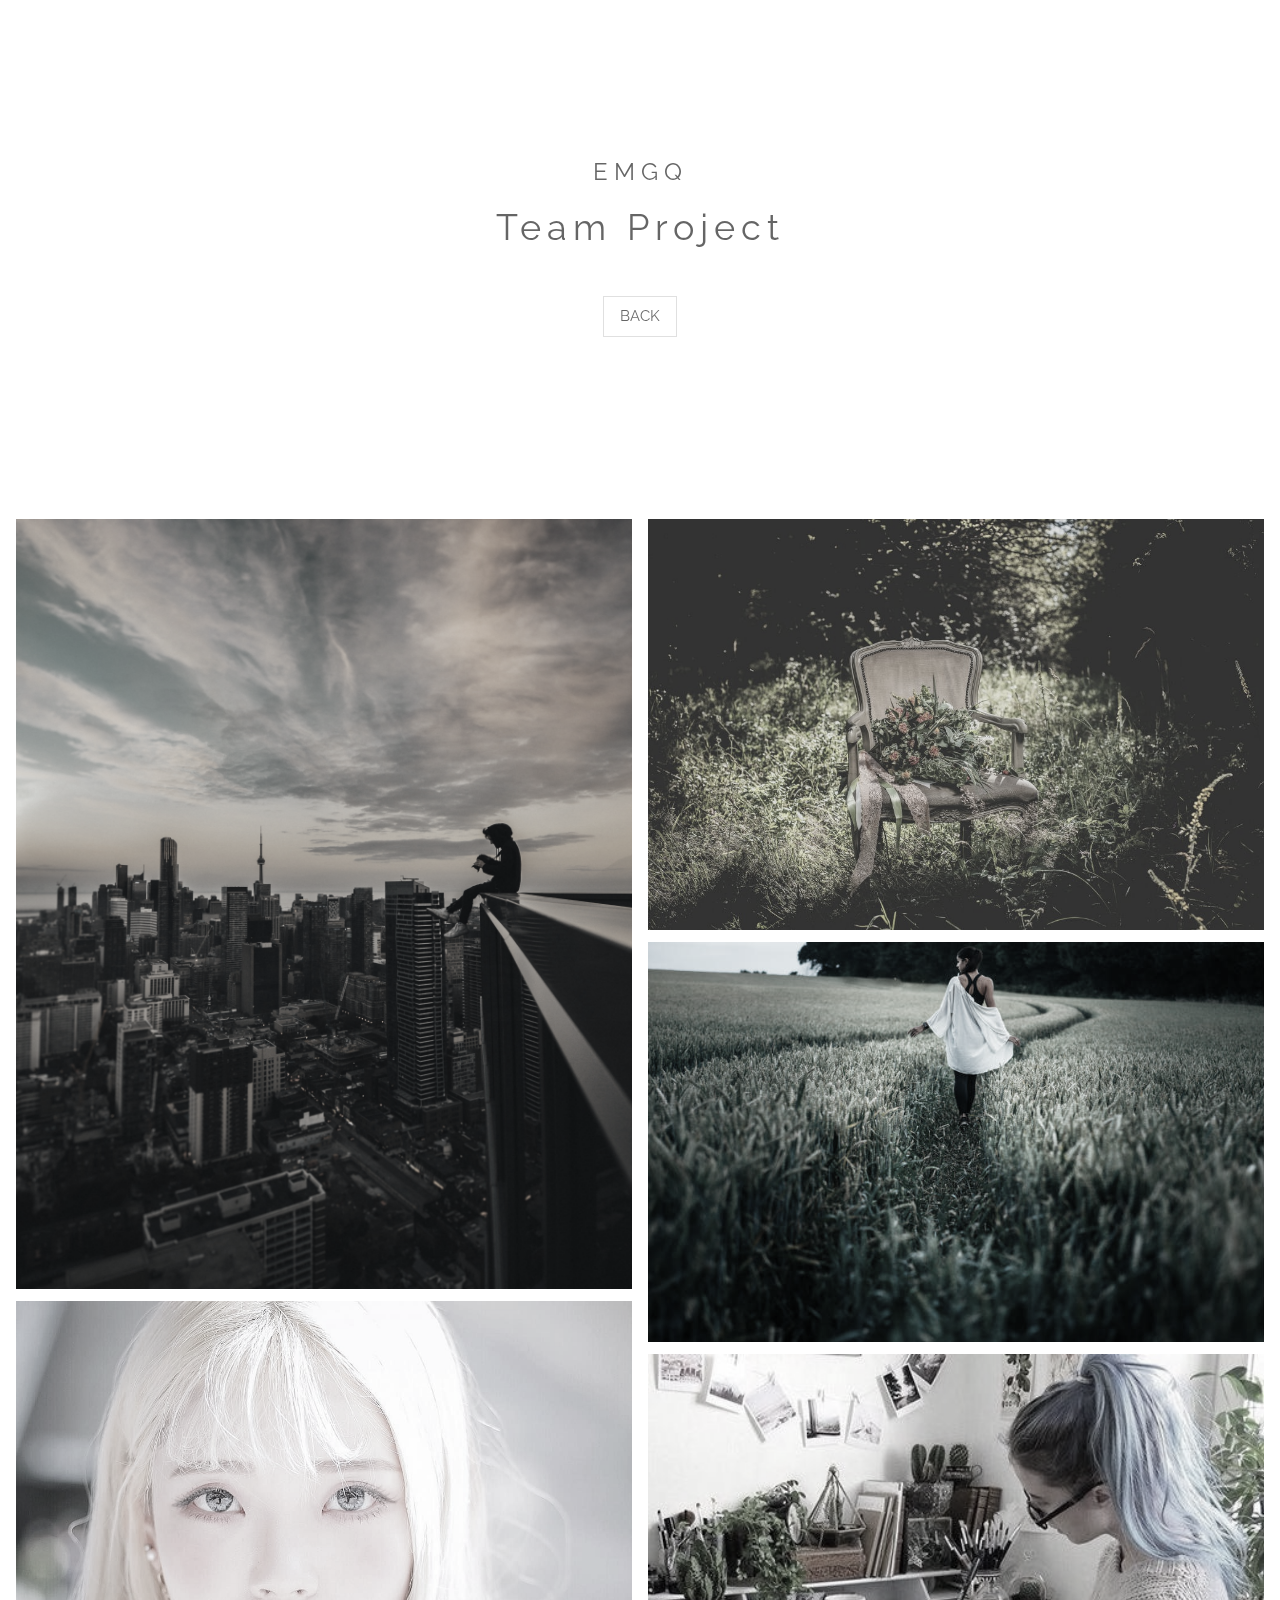
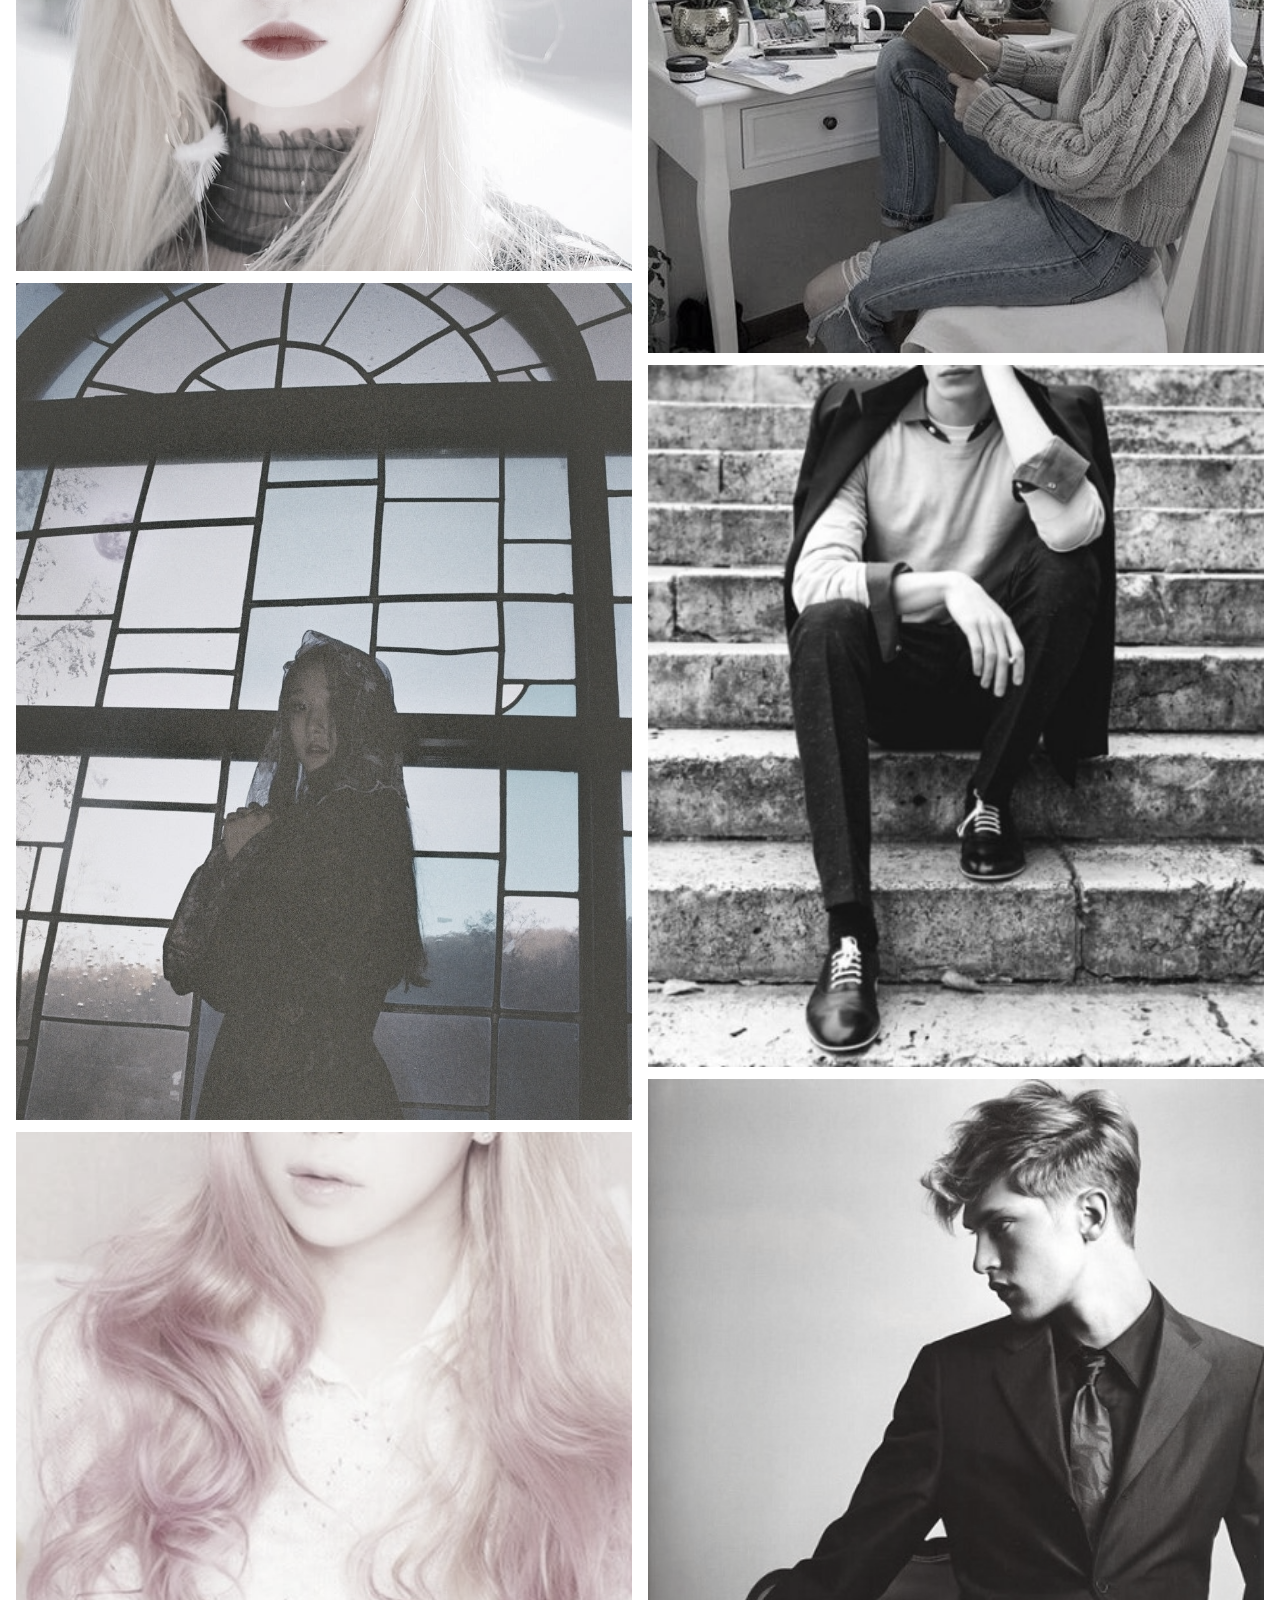
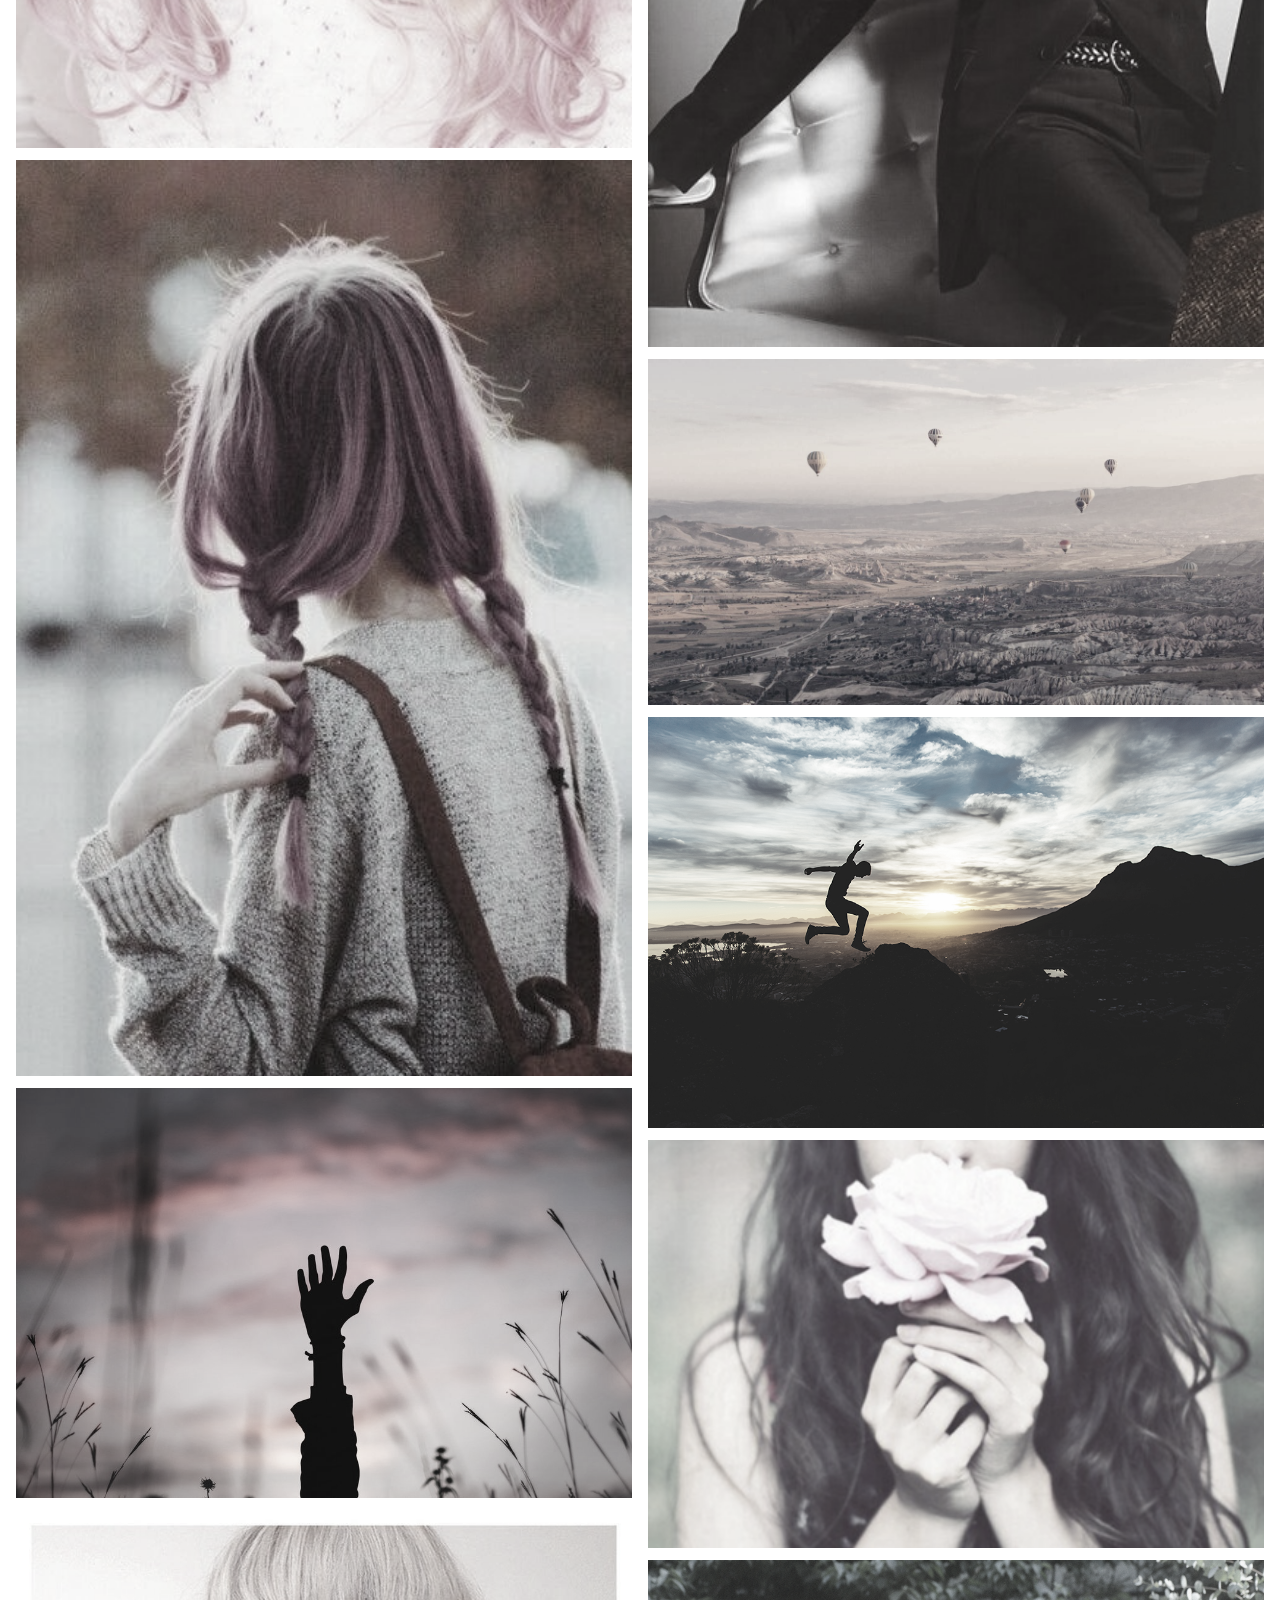
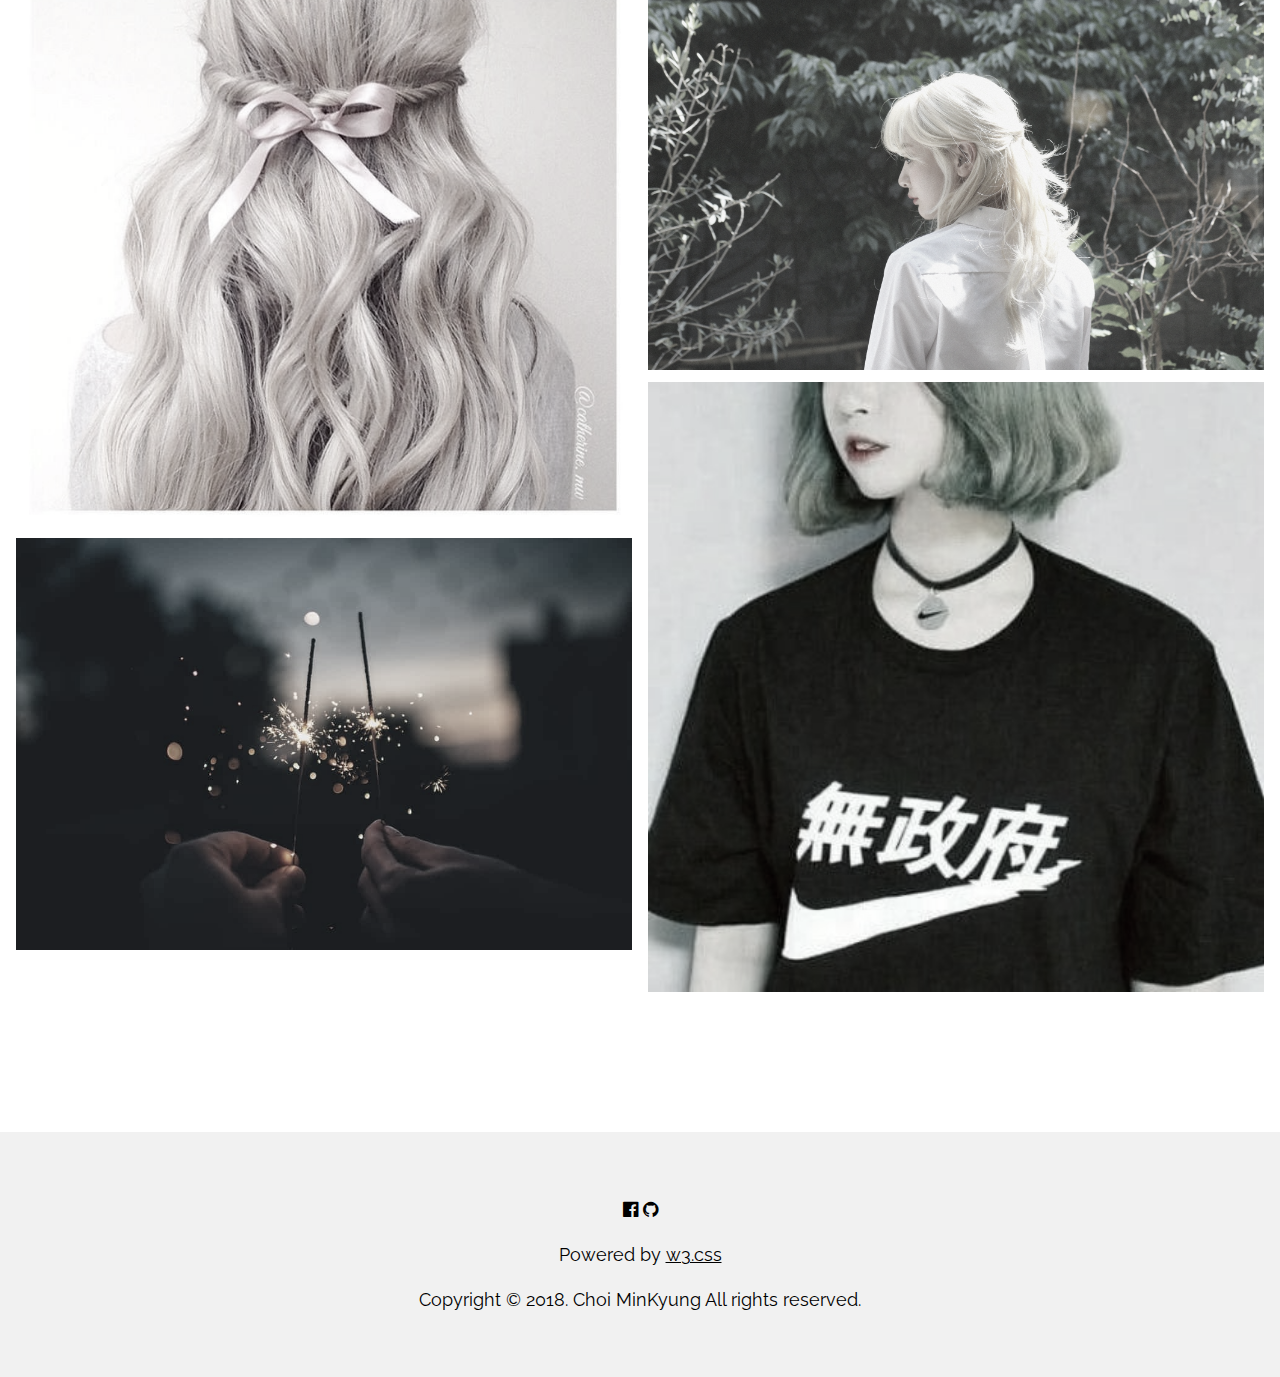
==== team_project.html @ 8104c452 "commit" ====
<!DOCTYPE html>
<html>
<title>W3.CSS Template</title>
<meta charset="UTF-8">
<meta name="viewport" content="width=device-width, initial-scale=1">
<link rel="stylesheet" href="https://www.w3schools.com/w3css/4/w3.css">
<link rel="stylesheet" href="https://fonts.googleapis.com/css?family=Raleway">
<link rel="stylesheet" href="https://cdnjs.cloudflare.com/ajax/libs/font-awesome/4.7.0/css/font-awesome.min.css">
<link rel="stylesheet" href="https://www.w3schools.com/w3css/4/w3.css">
<link rel="stylesheet" href="https://fonts.googleapis.com/css?family=Raleway">
<style>
    body,
    h1 {
        font-family: "Raleway", Arial, sans-serif
    }

    h1 {
        letter-spacing: 6px
    }

    .w3-row-padding img {
        margin-bottom: 12px
    }
</style>

<body>

    <!-- !PAGE CONTENT! -->
    <div class="w3-content" style="max-width:1500px">

        <!-- Header -->
        <header class="w3-panel w3-center w3-opacity" style="padding:128px 16px">
            <h1 class="w3-xlarge">EMGQ</h1>
            <h1>Team Project</h1>

            <div class="w3-padding-32">
                <div class="w3-bar w3-border">
                    <a href="index.html" class="w3-bar-item w3-button">BACK</a>
                </div>
            </div>
        </header>

        <!-- Photo Grid -->
        <div class="w3-row-padding w3-grayscale" style="margin-bottom:128px">
            <div class="w3-half">
                <img src="image/1.jpg" style="width:100%" onclick="onClick(this)" alt="아주 예쁜 그림입니당">
                <img src="image/2.jpg" style="width:100%" onclick="onClick(this)" alt="아주 예쁜 그림입니당">
                <img src="image/3.jpg" style="width:100%" onclick="onClick(this)" alt="아주 예쁜 그림입니당">
                <img src="image/4.jpg" style="width:100%" onclick="onClick(this)" alt="아주 예쁜 그림입니당">
                <img src="image/5.jpeg" style="width:100%" onclick="onClick(this)" alt="아주 예쁜 그림입니당">
                <img src="image/6.jpg" style="width:100%" onclick="onClick(this)" alt="아주 예쁜 그림입니당">
                <img src="image/7.jpg" style="width:100%" onclick="onClick(this)" alt="아주 예쁜 그림입니당">
                <img src="image/9.jpg" style="width:100%" onclick="onClick(this)" alt="아주 예쁜 그림입니당">

            </div>

            <div class="w3-half">
                <img src="image/19.jpg" style="width:100%" onclick="onClick(this)" alt="아주 예쁜 그림입니당">
                <img src="image/18.jpg" style="width:100%" onclick="onClick(this)" alt="아주 예쁜 그림입니당">
                <img src="image/17.jpg" style="width:100%" onclick="onClick(this)" alt="아주 예쁜 그림입니당">
                <img src="image/16.jpg" style="width:100%" onclick="onClick(this)" alt="아주 예쁜 그림입니당">
                <img src="image/15.jpg" style="width:100%" onclick="onClick(this)" alt="아주 예쁜 그림입니당">
                <img src="image/14.jpg" style="width:100%" onclick="onClick(this)" alt="아주 예쁜 그림입니당">
                <img src="image/13.jpg" style="width:100%" onclick="onClick(this)" alt="아주 예쁜 그림입니당">
                <img src="image/12.png" style="width:100%" onclick="onClick(this)" alt="아주 예쁜 그림입니당">
                <img src="image/10.jpg" style="width:100%" onclick="onClick(this)" alt="아주 예쁜 그림입니당">
                <img src="image/8.jpg" style="width:100%" onclick="onClick(this)" alt="아주 예쁜 그림입니당">
            </div>
        </div>

        <!-- Modal for full size images on click-->
  <div id="modal01" class="w3-modal w3-black" style="padding-top:0" onclick="this.style.display='none'">
        <span class="w3-button w3-black w3-xlarge w3-display-topright">×</span>
        <div class="w3-modal-content w3-animate-zoom w3-center w3-transparent w3-padding-64">
          <img id="img01" class="w3-image">
          <p id="caption"></p>
        </div>
      </div>
        <!-- End Page Content -->
    </div>

    <!-- Footer -->
    <footer class="w3-container w3-padding-64 w3-light-grey w3-center w3-large">
        <a href = "https://www.facebook.com/profile.php?id=100010732530485"><i class="fa fa-facebook-official w3-hover-opacity"></i></a>
        <a href = "https://github.com/minkyung0421"><i class="fa fa-github w3-hover-opacity"></i></a>
        <p>Powered by
            <a href="https://www.w3schools.com/w3css/default.asp" target="_blank" class="w3-hover-text-green">w3.css</a>
        </p>
        Copyright &copy; 2018. Choi MinKyung All rights reserved.
    </footer>

</body>

<script>
    // Script to open and close sidebar
    function w3_open() {
        document.getElementById("mySidebar").style.display = "block";
        document.getElementById("myOverlay").style.display = "block";
    }

    function w3_close() {
        document.getElementById("mySidebar").style.display = "none";
        document.getElementById("myOverlay").style.display = "none";
    }

    // Modal Image Gallery
    function onClick(element) {
        document.getElementById("img01").src = element.src;
        document.getElementById("modal01").style.display = "block";
        var captionText = document.getElementById("caption");
        captionText.innerHTML = element.alt;
    }

</script>
<script>
    // Script to open and close sidebar
    function w3_open() {
        document.getElementById("mySidebar").style.display = "block";
        document.getElementById("myOverlay").style.display = "block";
    }

    function w3_close() {
        document.getElementById("mySidebar").style.display = "none";
        document.getElementById("myOverlay").style.display = "none";
    }

    // Modal Image Gallery
    function onClick(element) {
        document.getElementById("img01").src = element.src;
        document.getElementById("modal01").style.display = "block";
        var captionText = document.getElementById("caption");
        captionText.innerHTML = element.alt;
    }

</script>

</html>
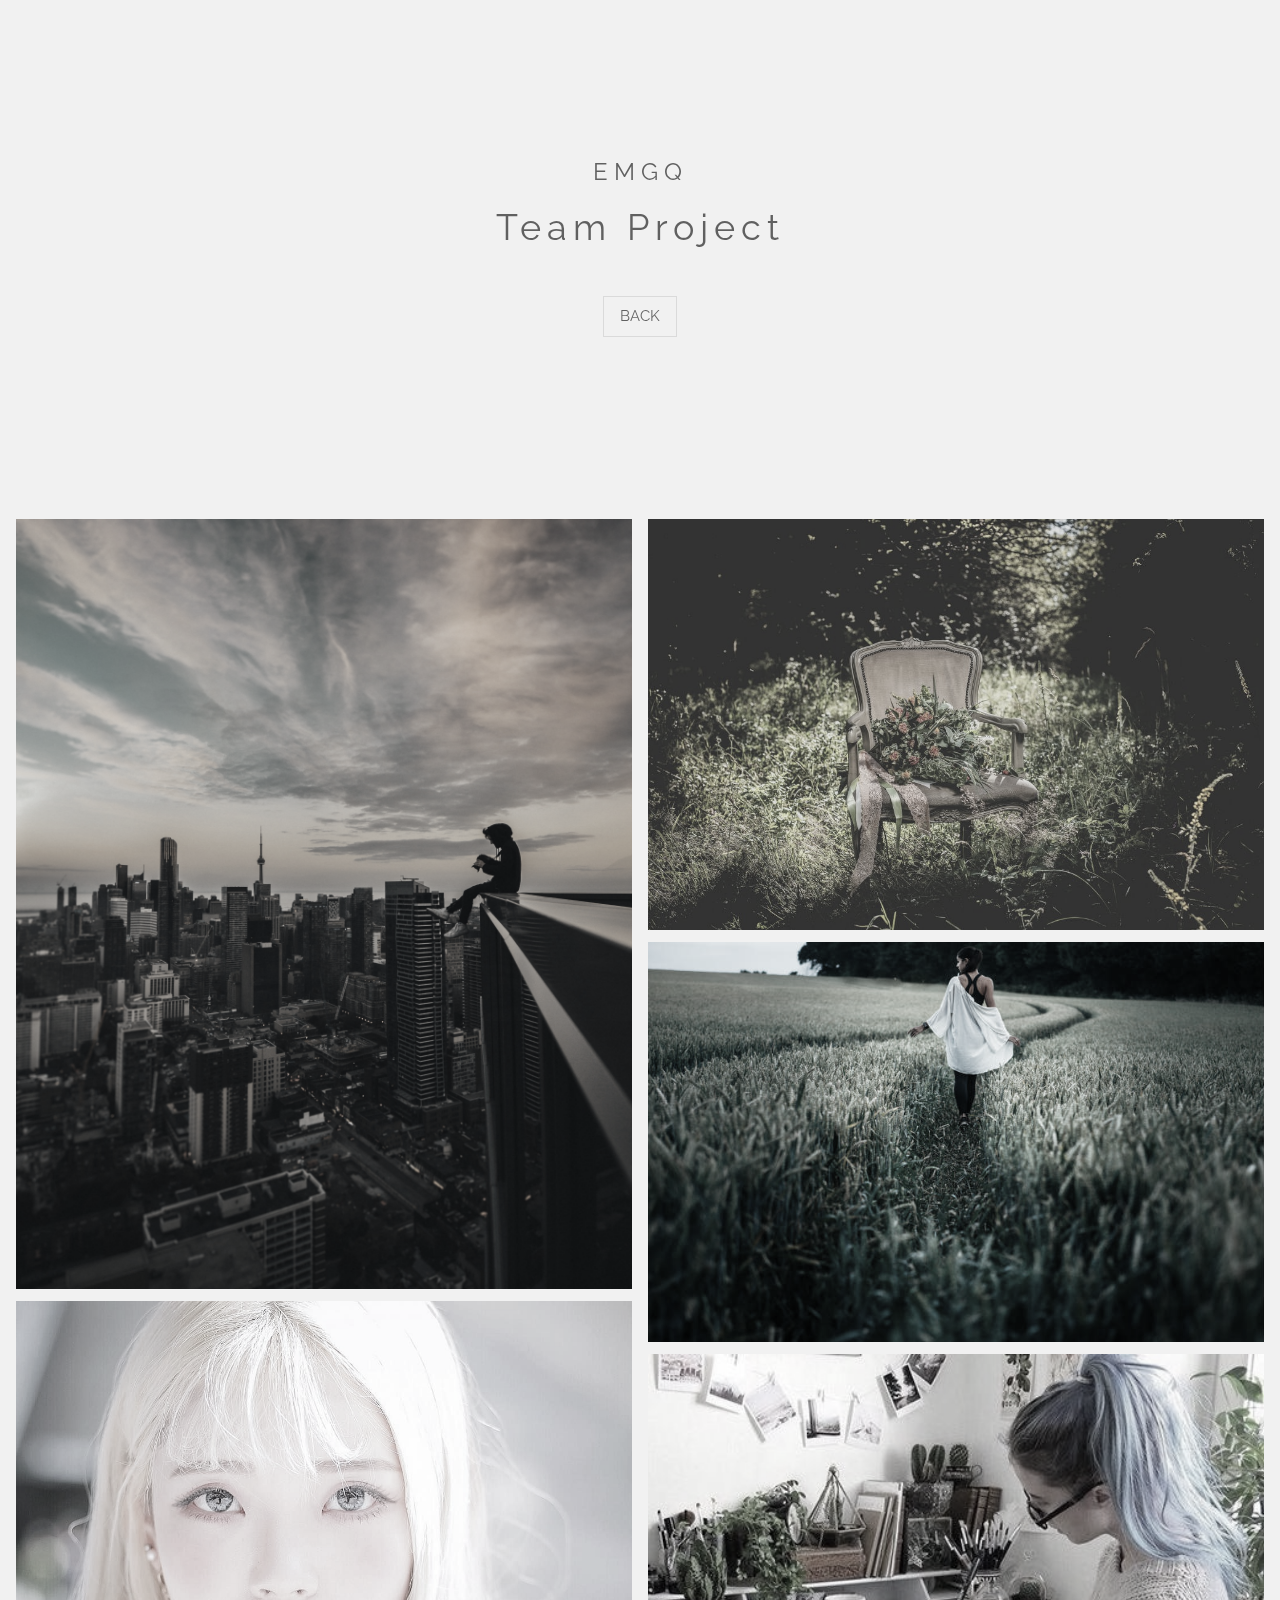
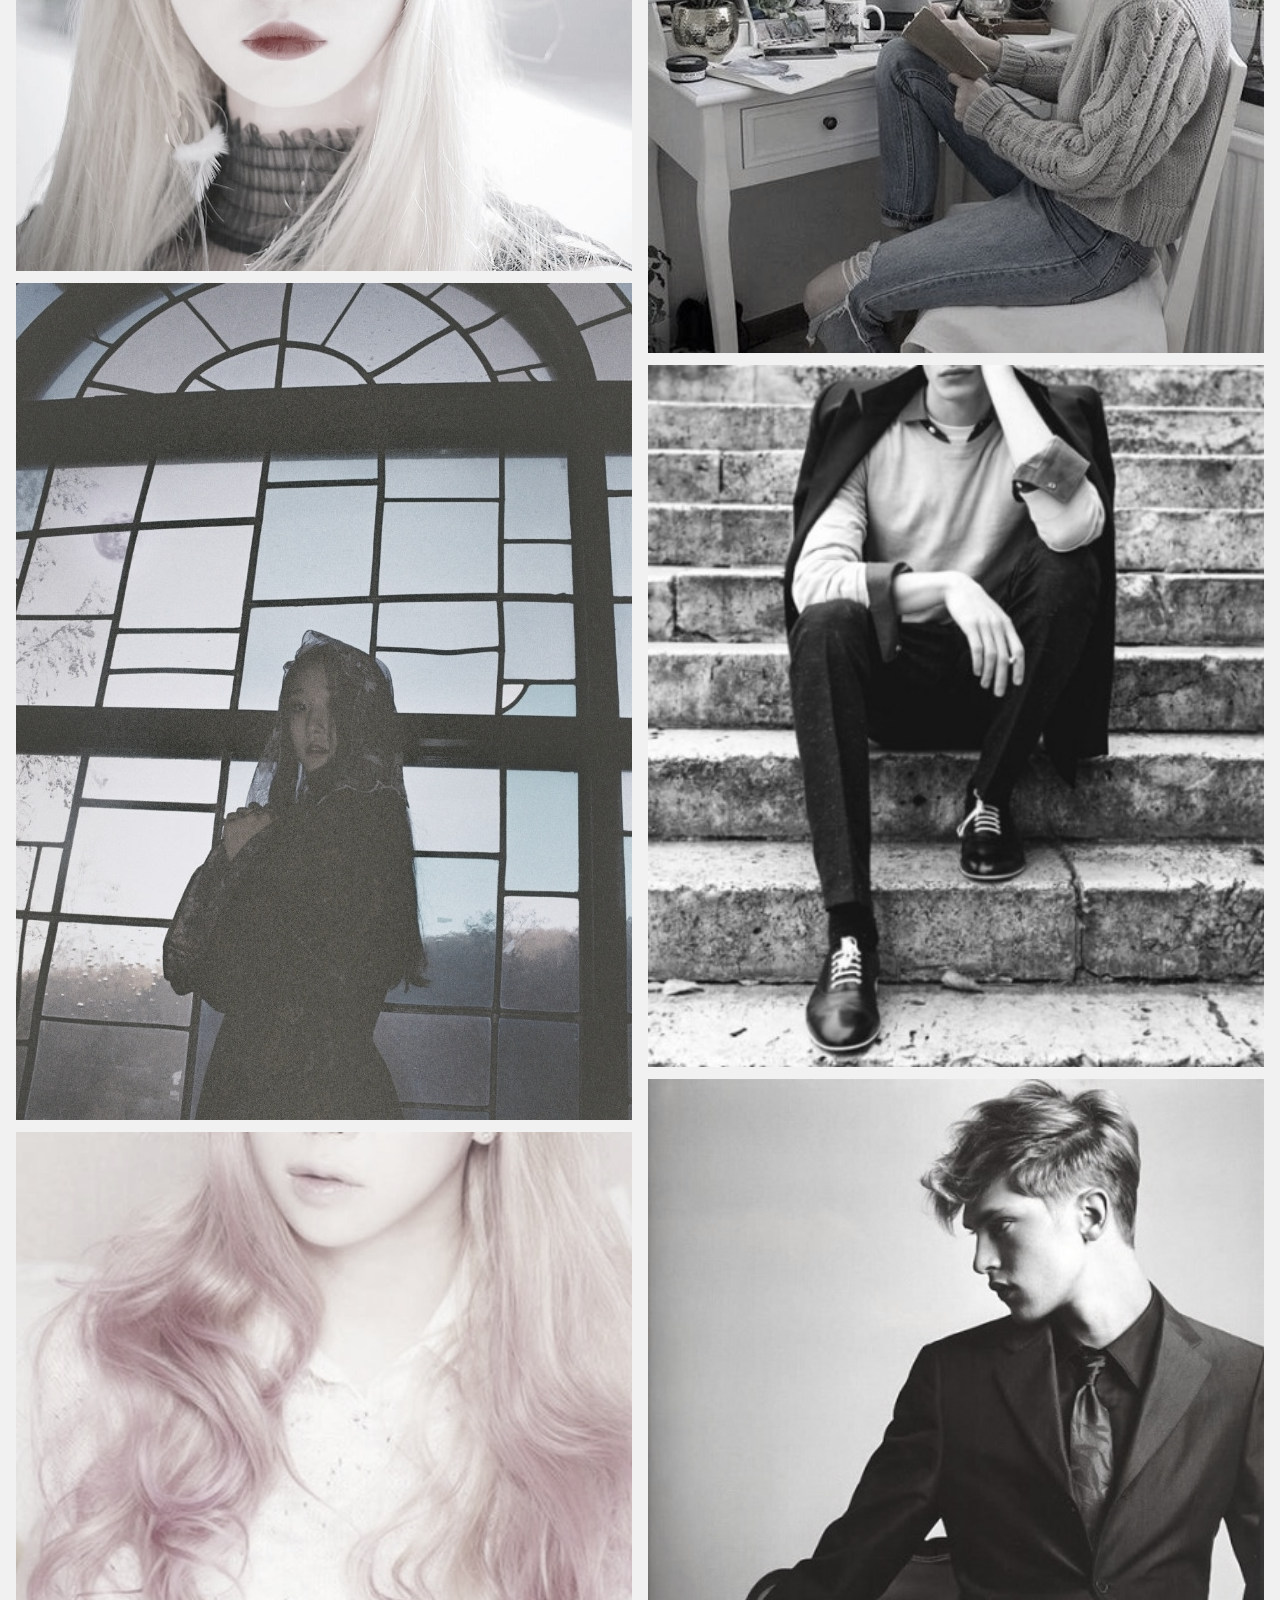
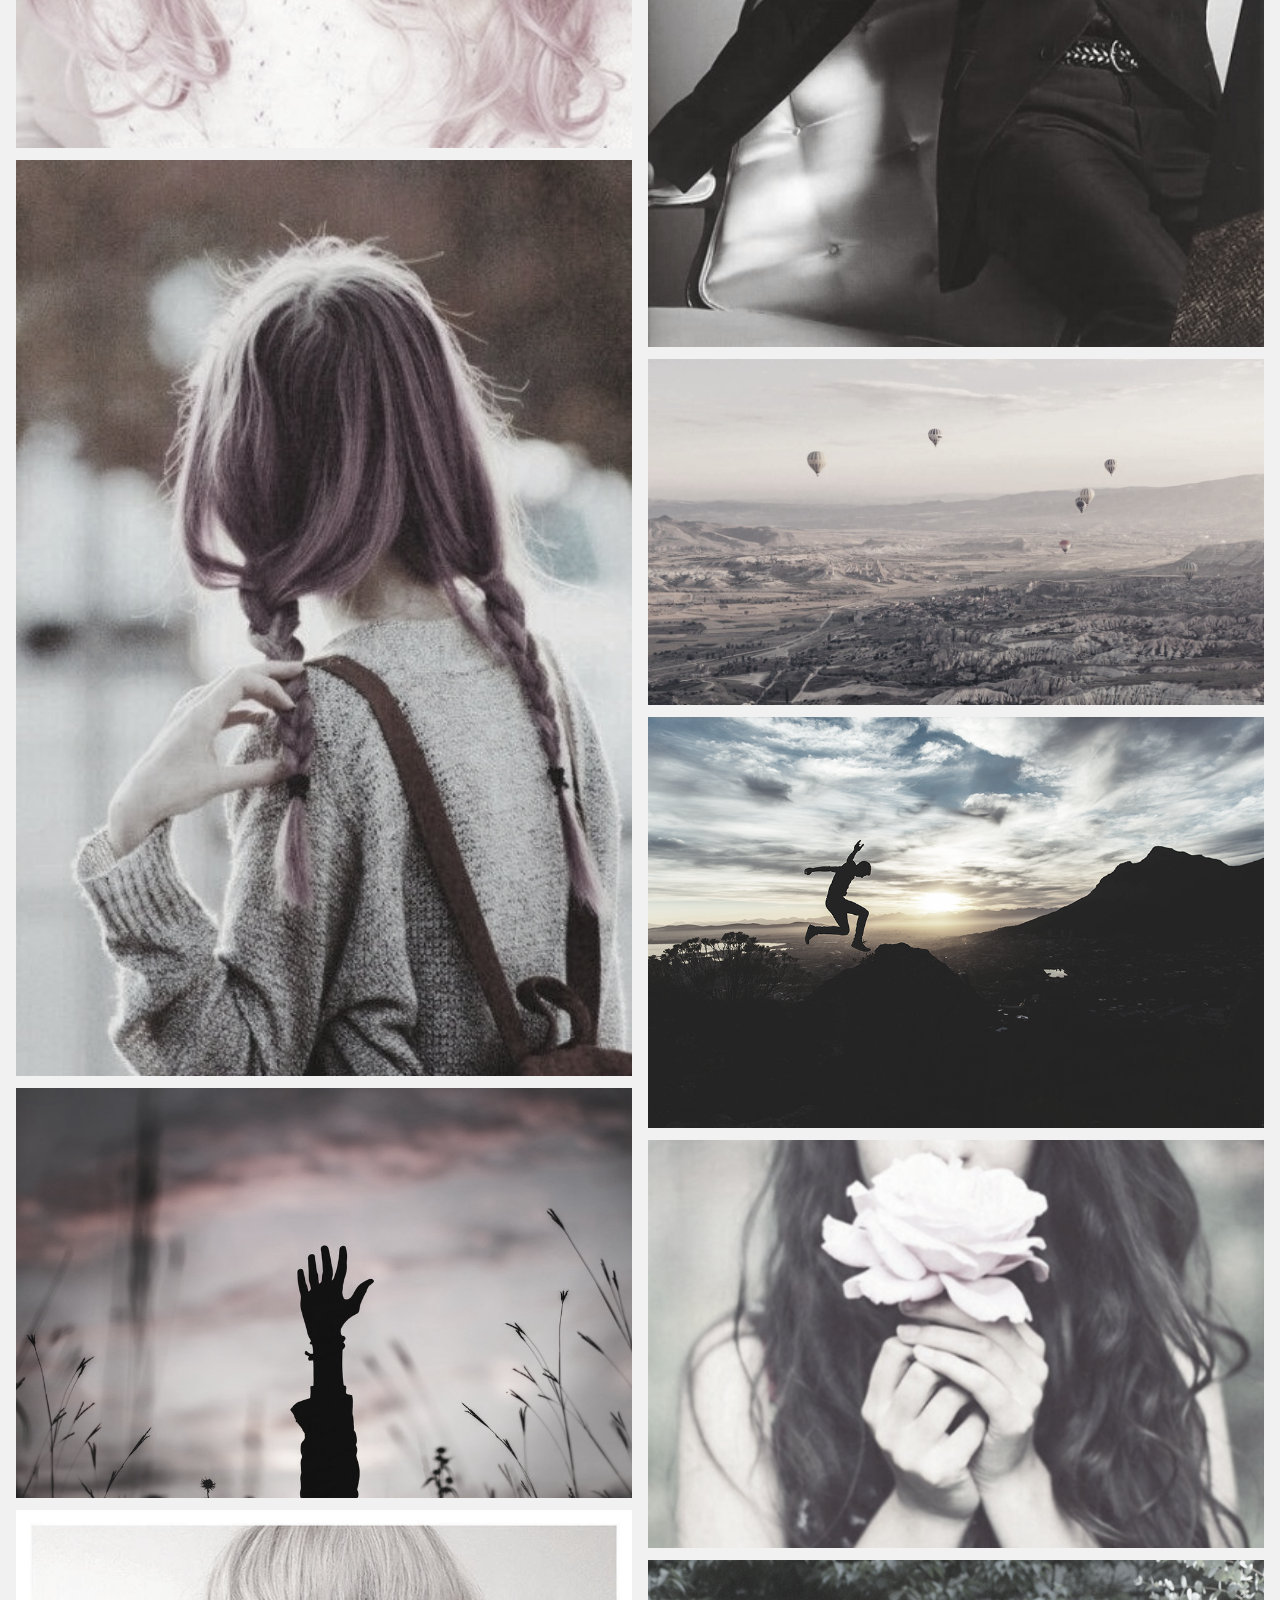
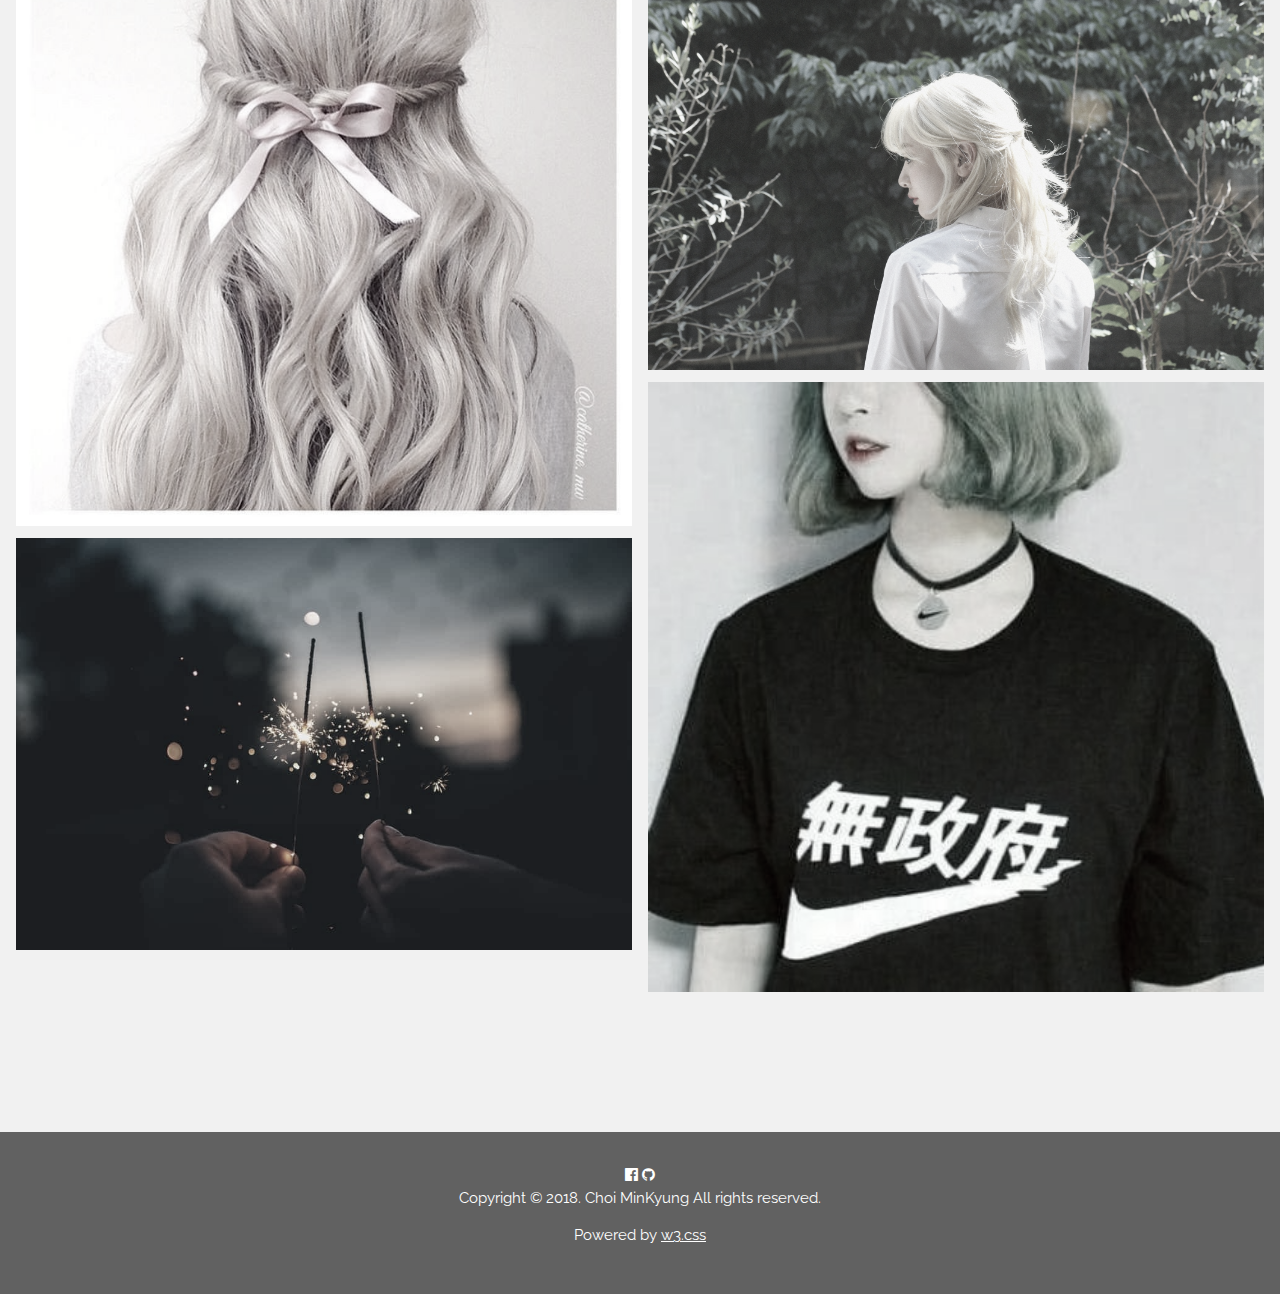
==== commit 0dcf55dd: "design change and add content" ====
--- a/team_project.html
+++ b/team_project.html
@@ -23,7 +23,7 @@
     }
 </style>
 
-<body>
+<body class="w3-light-grey">
 
     <!-- !PAGE CONTENT! -->
     <div class="w3-content" style="max-width:1500px">
@@ -80,15 +80,14 @@
     </div>
 
     <!-- Footer -->
-    <footer class="w3-container w3-padding-64 w3-light-grey w3-center w3-large">
-        <a href = "https://www.facebook.com/profile.php?id=100010732530485"><i class="fa fa-facebook-official w3-hover-opacity"></i></a>
-        <a href = "https://github.com/minkyung0421"><i class="fa fa-github w3-hover-opacity"></i></a>
-        <p>Powered by
-            <a href="https://www.w3schools.com/w3css/default.asp" target="_blank" class="w3-hover-text-green">w3.css</a>
-        </p>
-        Copyright &copy; 2018. Choi MinKyung All rights reserved.
-    </footer>
-
+    <footer class="w3-container w3-dark-grey w3-padding-32 w3-margin-top" style = "text-align: center">
+            <a href = "https://www.facebook.com/profile.php?id=100010732530485"><i class="fa fa-facebook-official w3-hover-opacity"></i></a>
+            <a href = "https://github.com/minkyung0421"><i class="fa fa-github w3-hover-opacity"></i></a><br>
+            Copyright &copy; 2018. Choi MinKyung All rights reserved.
+          <p>Powered by
+            <a href="https://www.w3schools.com/w3css/default.asp" target="_blank">w3.css</a>
+          </p>
+        </footer>
 </body>
 
 <script>
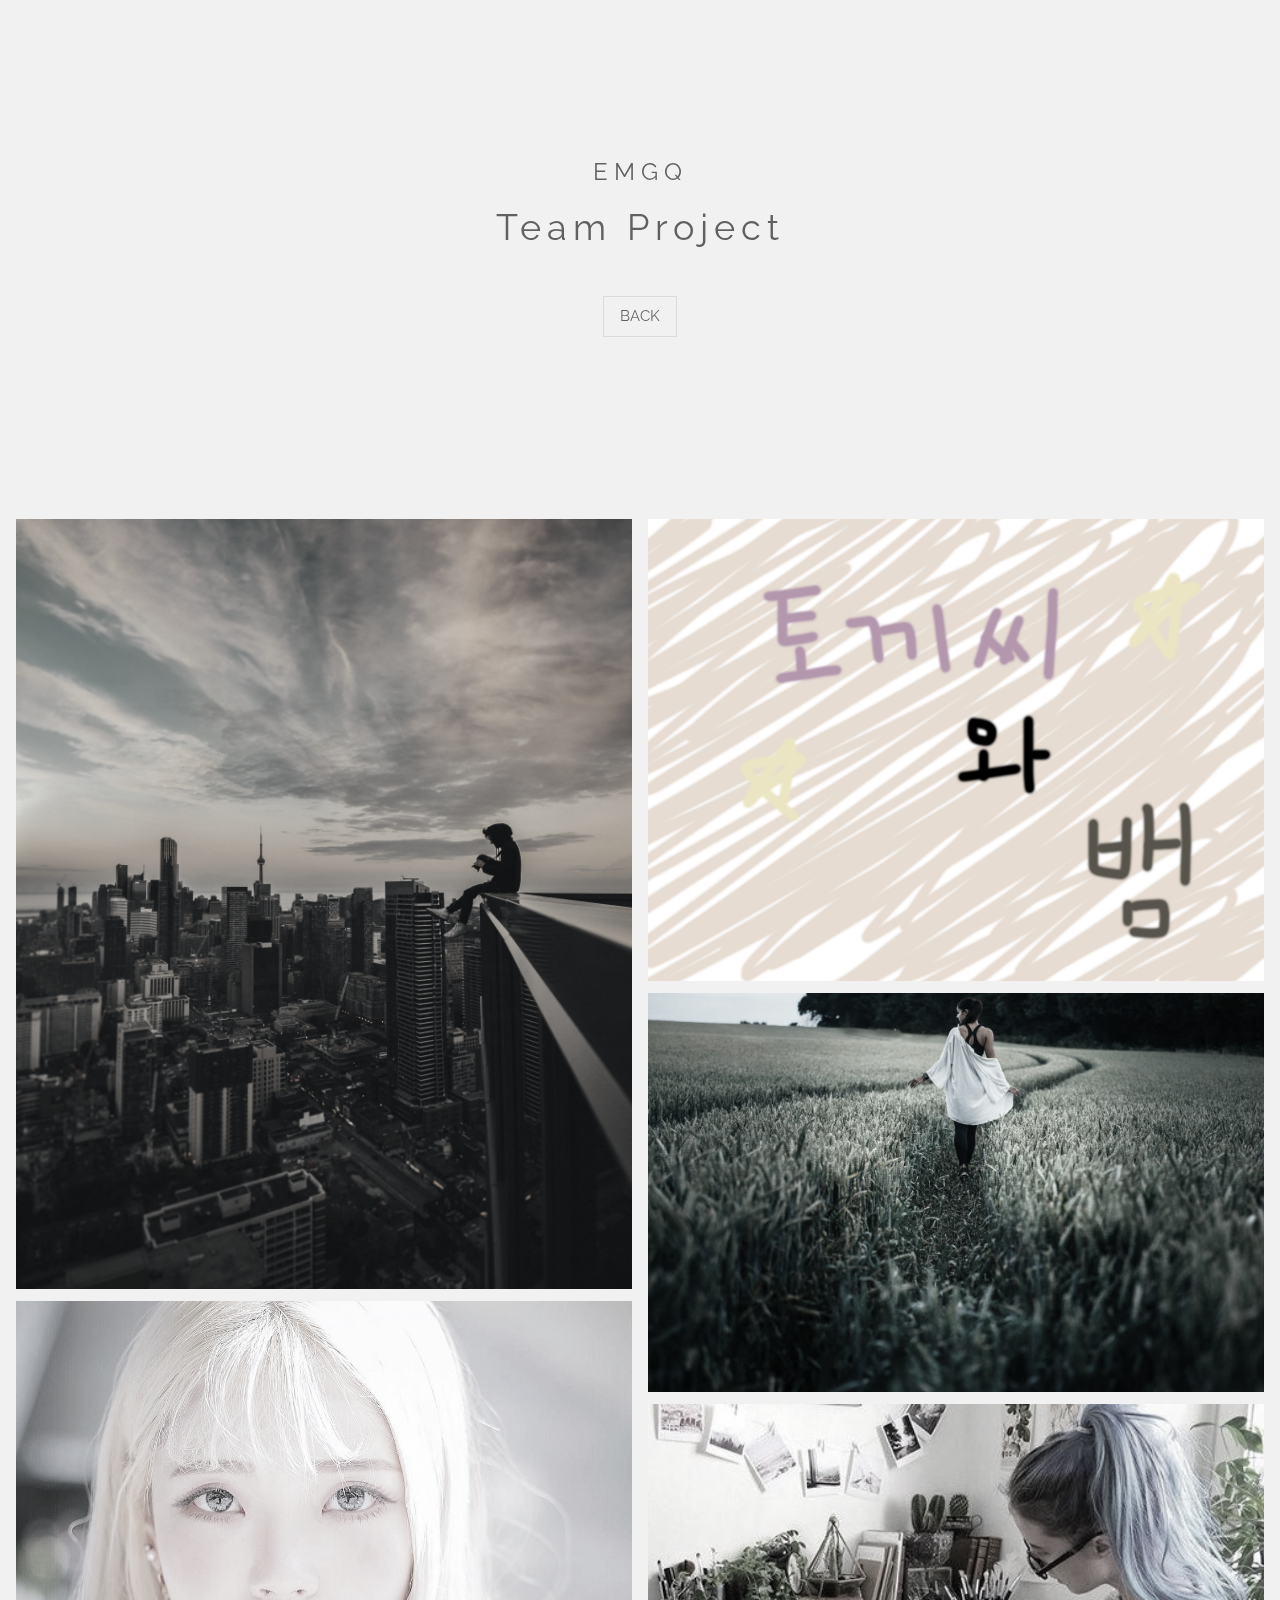
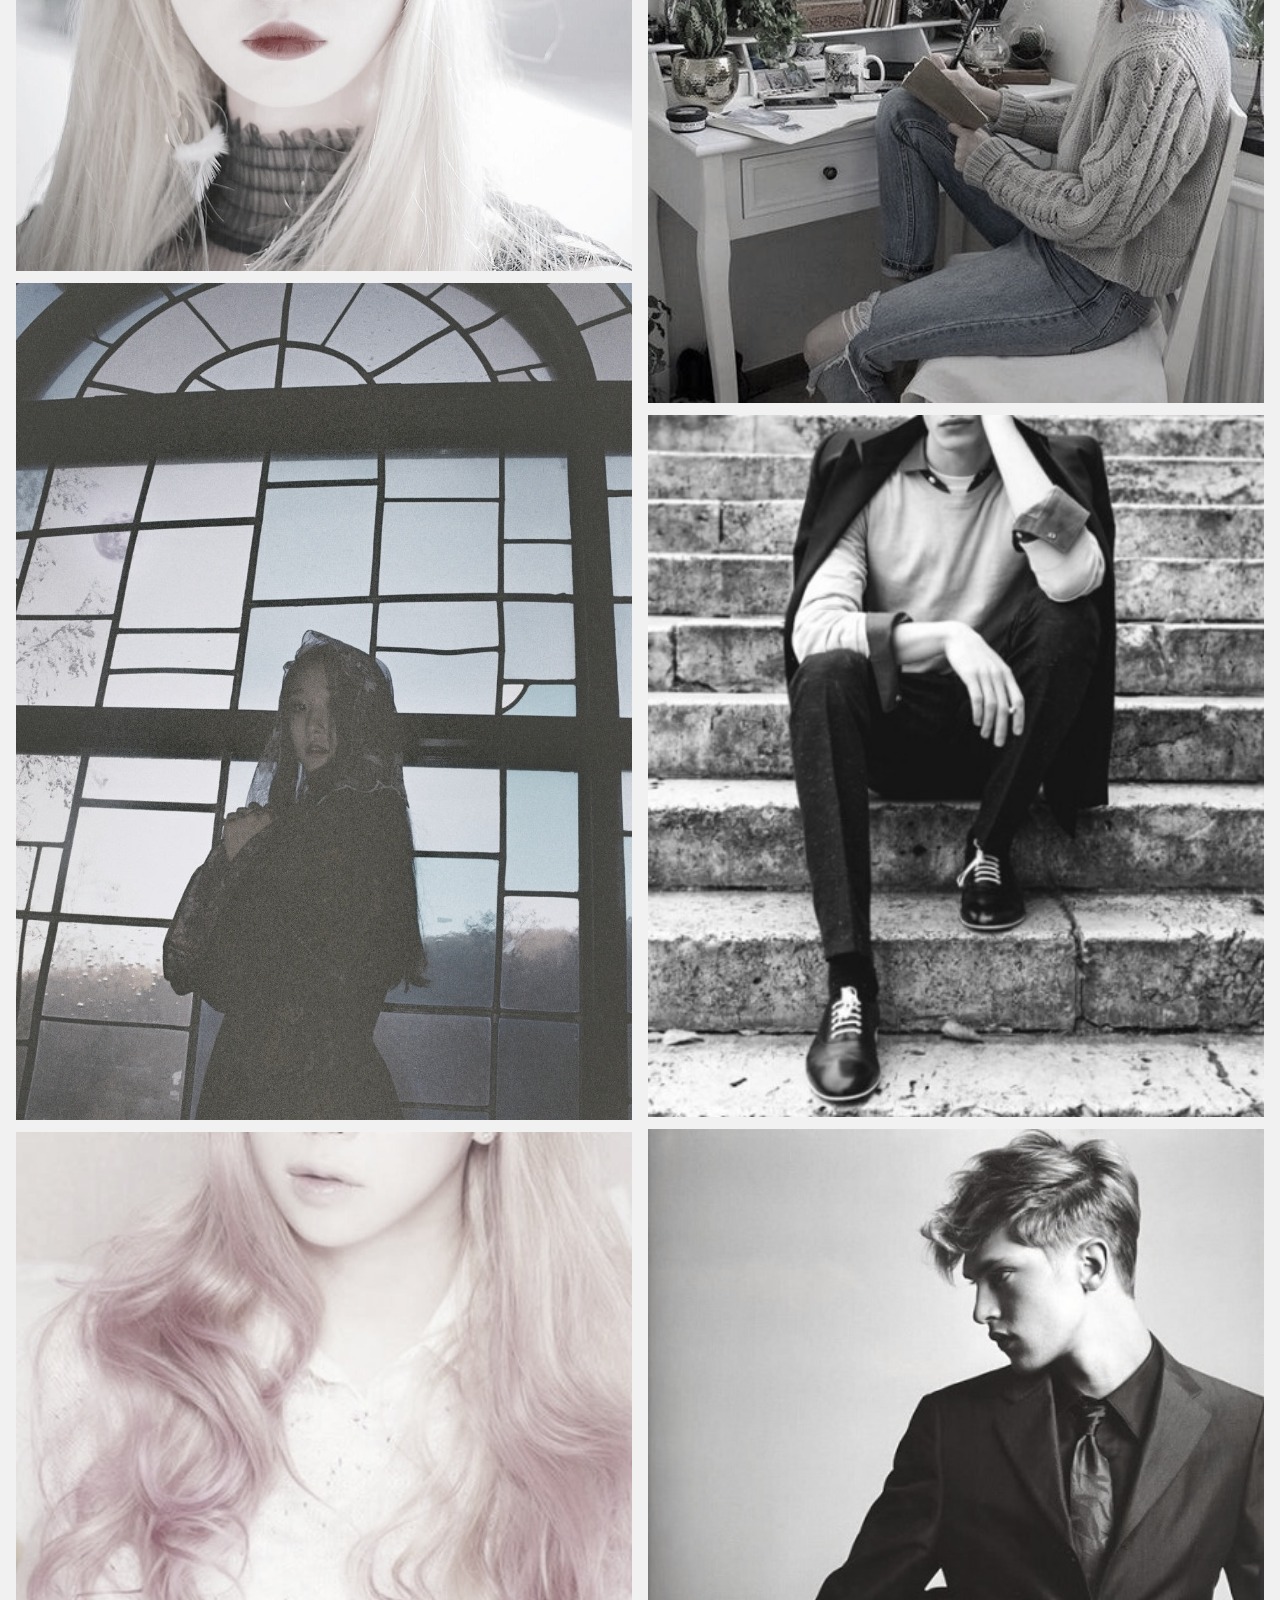
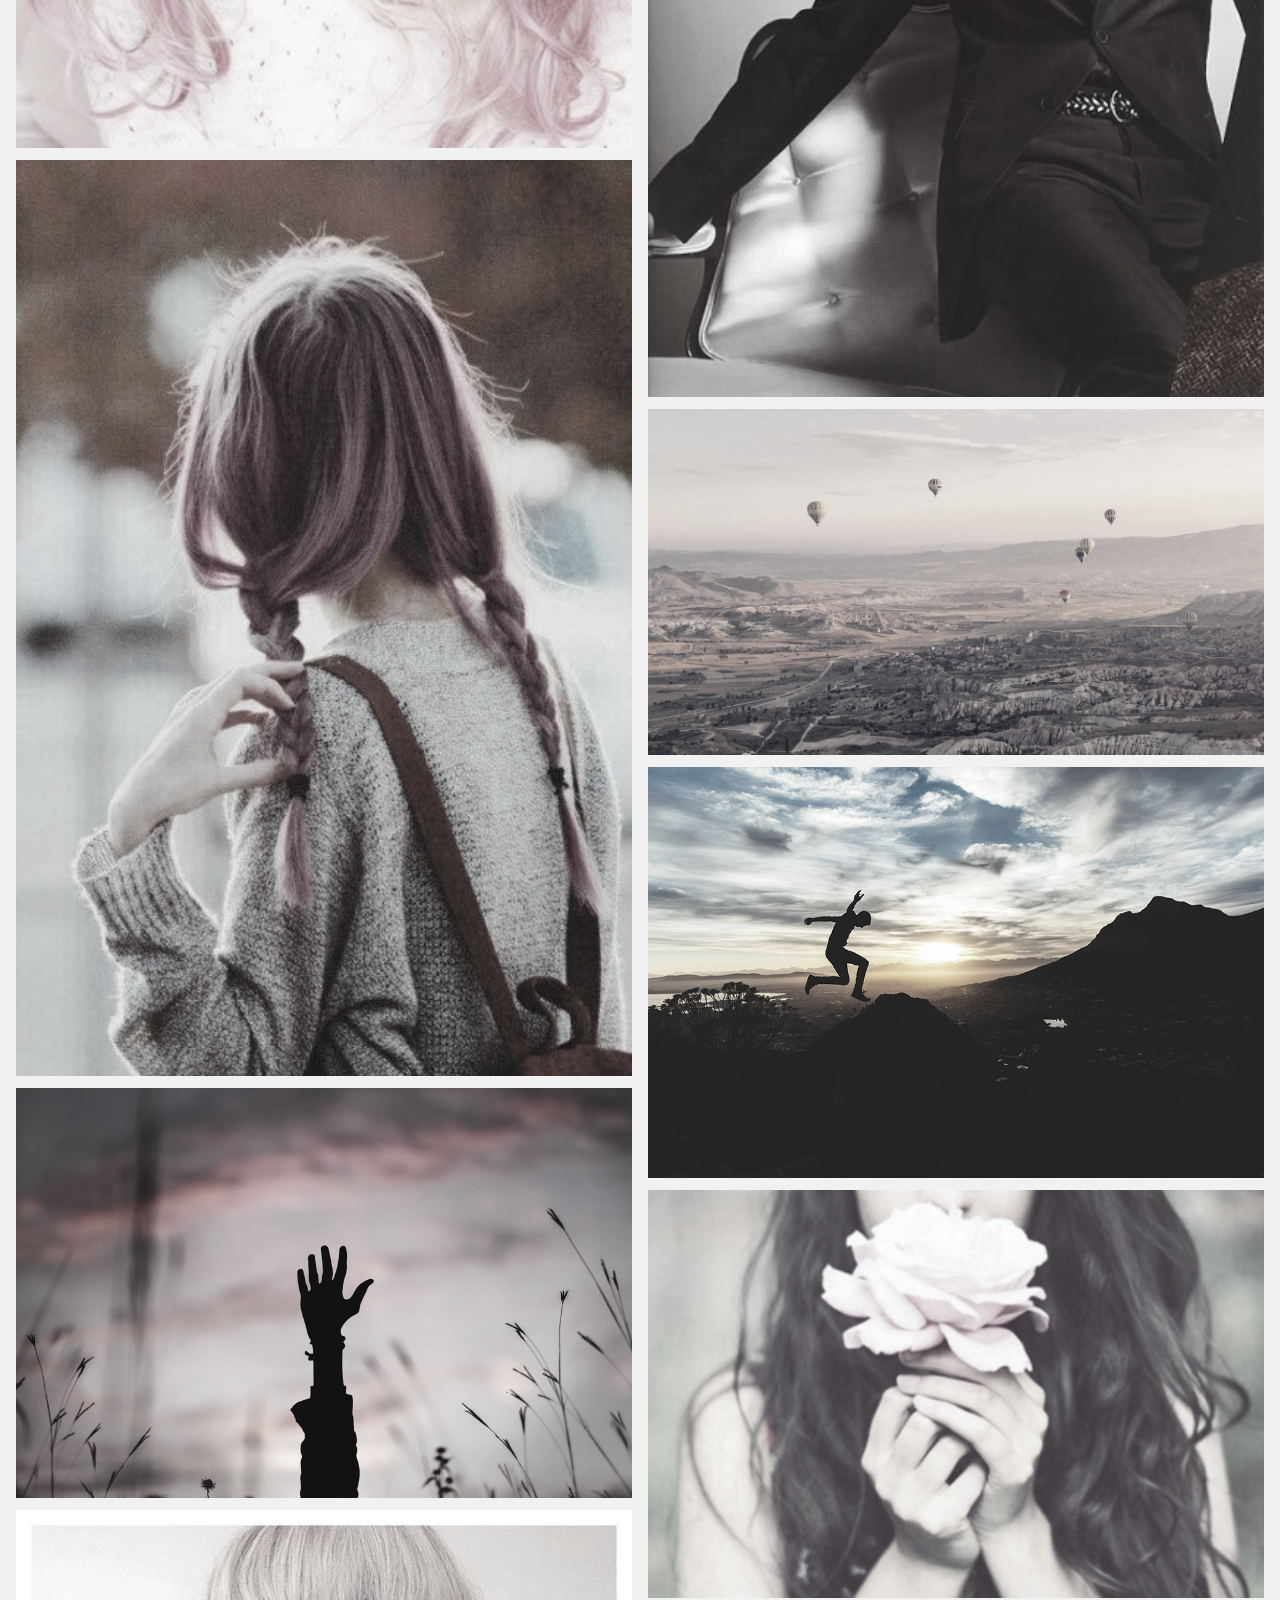
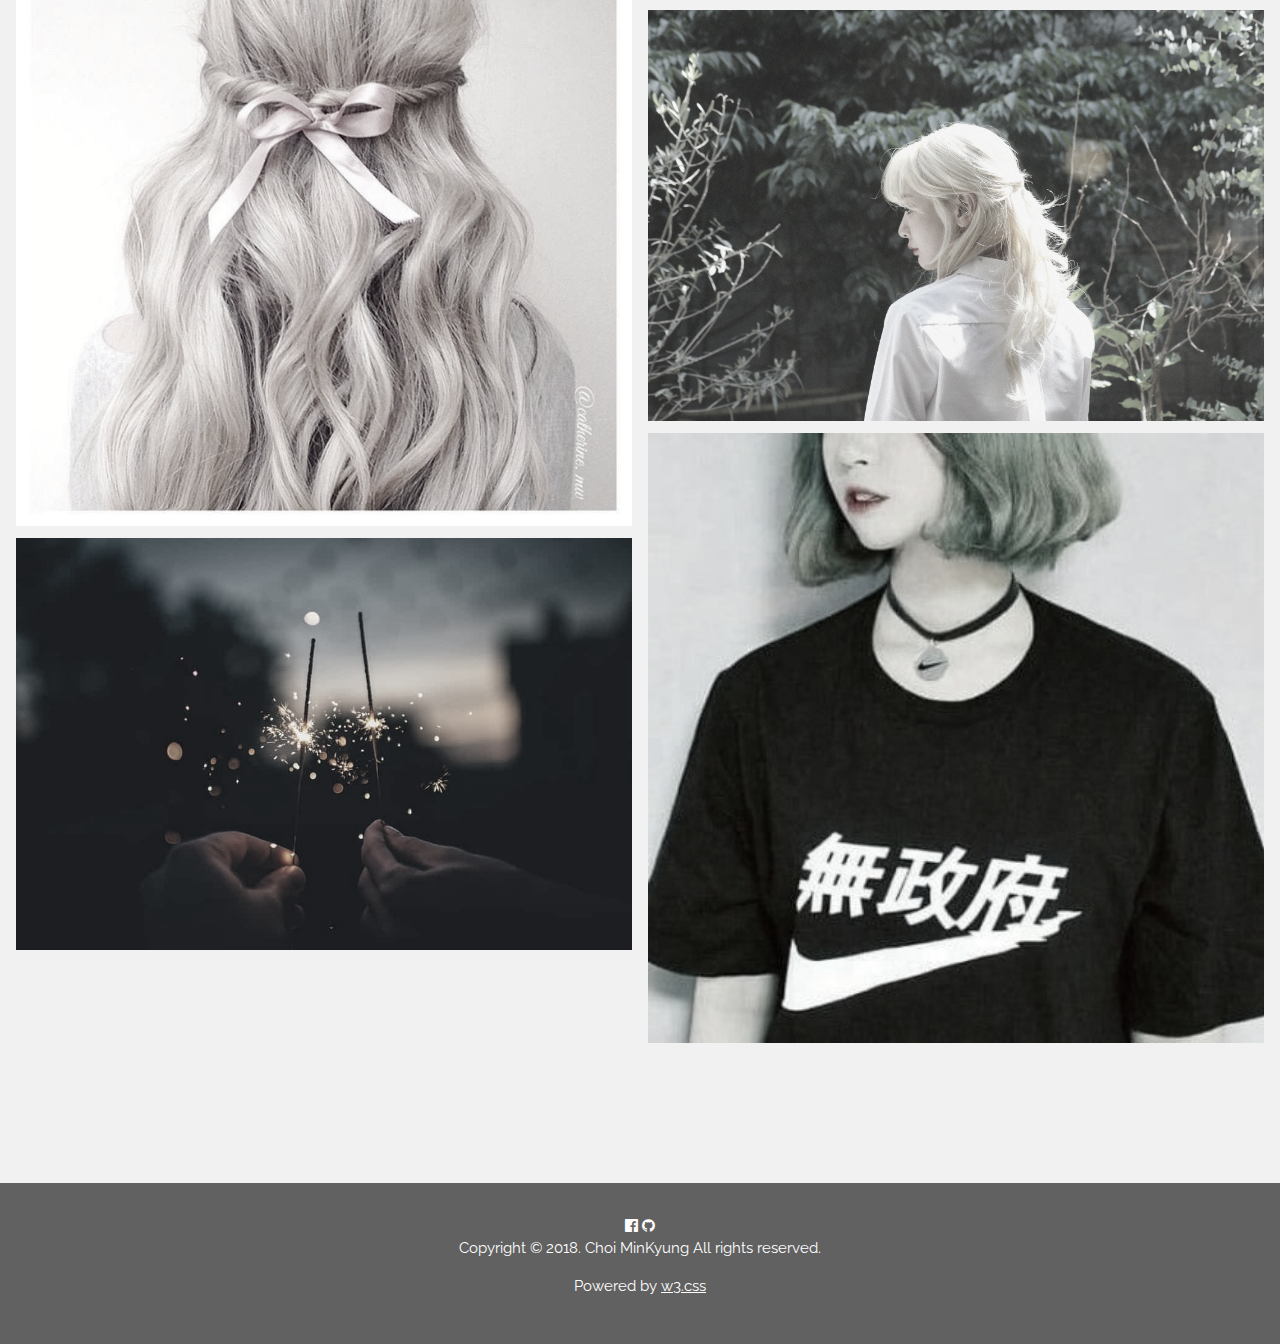
==== commit 5dc2a8a6: "video add" ====
--- a/team_project.html
+++ b/team_project.html
@@ -55,7 +55,9 @@
             </div>
 
             <div class="w3-half">
-                <img src="image/19.jpg" style="width:100%" onclick="onClick(this)" alt="아주 예쁜 그림입니당">
+                <a href = "image/동화.mp4">
+                <img src="image/100.jpg" style="width:100%">
+                </a>
                 <img src="image/18.jpg" style="width:100%" onclick="onClick(this)" alt="아주 예쁜 그림입니당">
                 <img src="image/17.jpg" style="width:100%" onclick="onClick(this)" alt="아주 예쁜 그림입니당">
                 <img src="image/16.jpg" style="width:100%" onclick="onClick(this)" alt="아주 예쁜 그림입니당">
